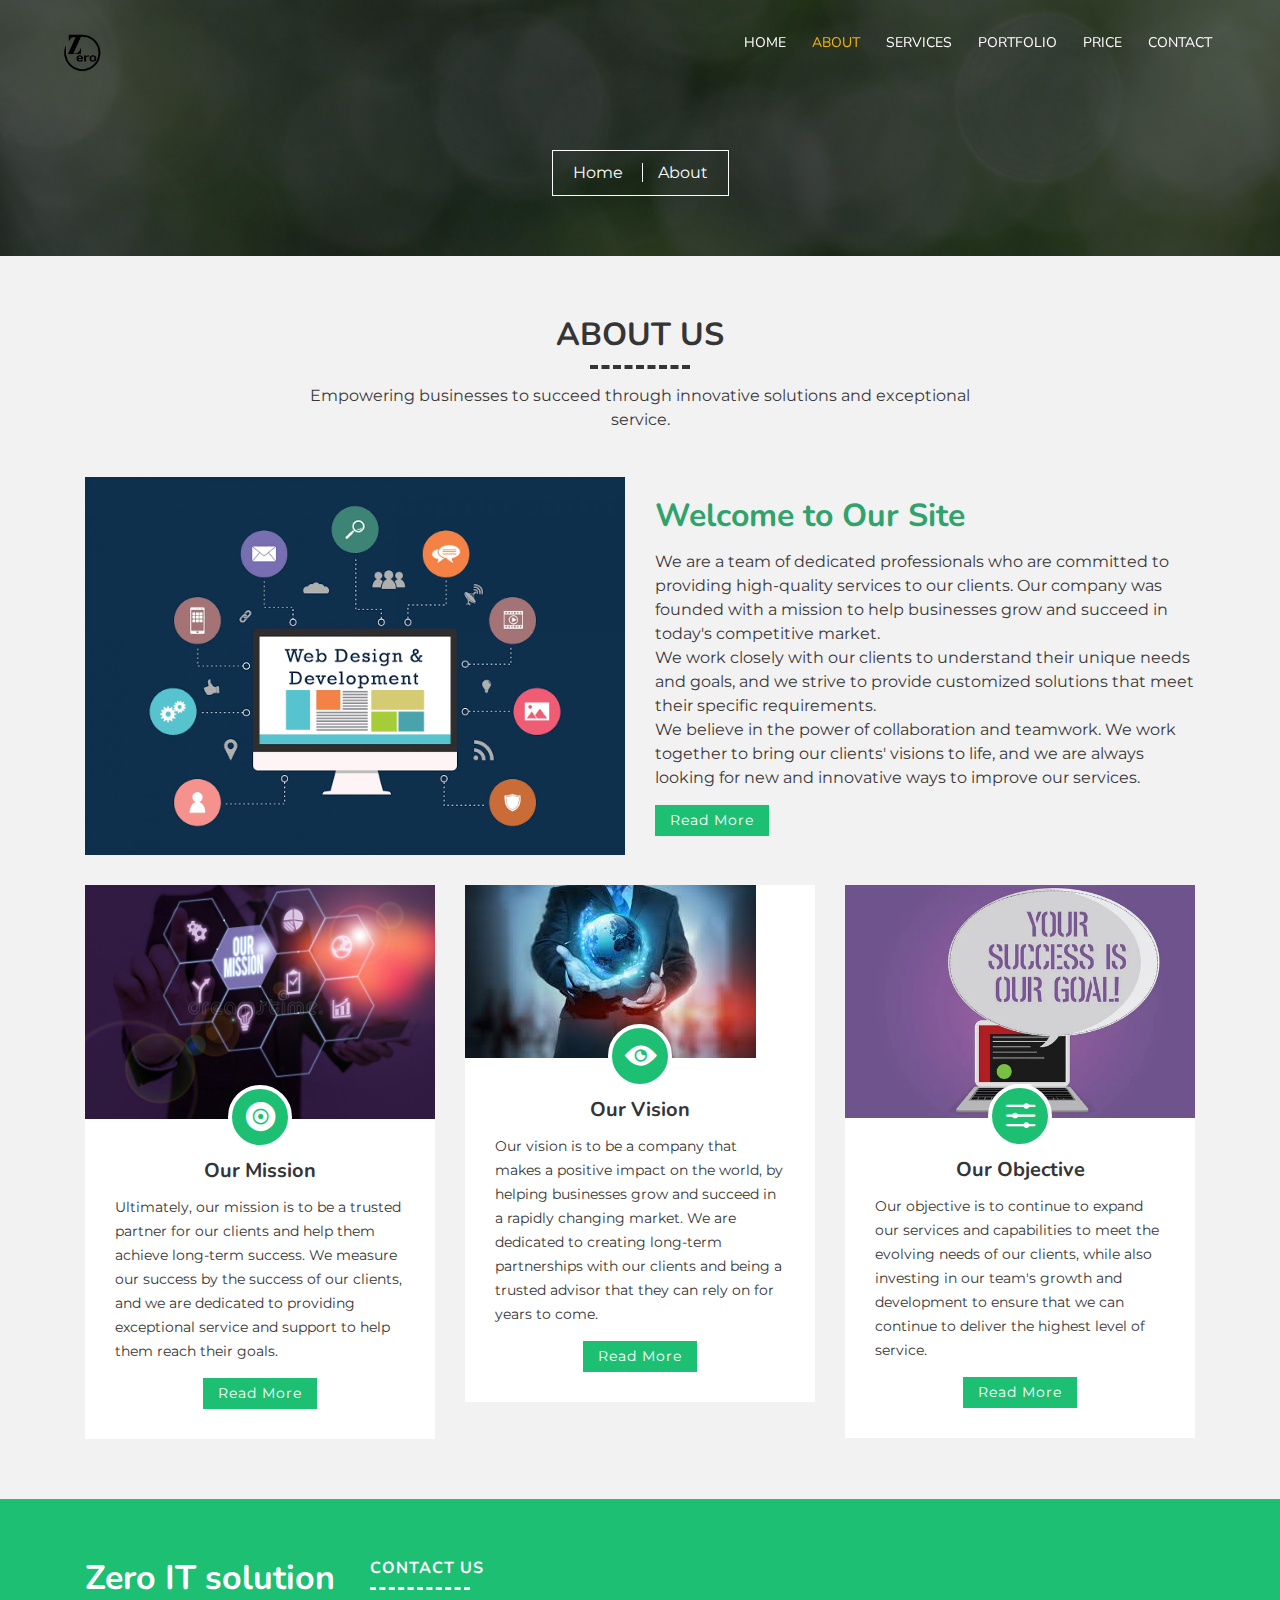
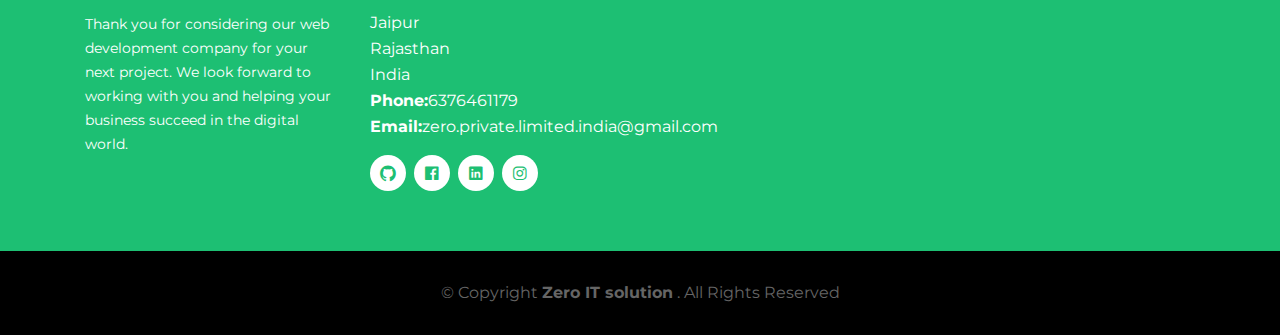
==== about.html @ 91c1c170 "Add files via upload" ====
<!DOCTYPE html>
<html lang="en">
    <head>
        <meta charset="utf-8">
        <title>Zero IT solution</title>
        <meta content="width=device-width, initial-scale=1.0" name="viewport">
        <meta content="" name="keywords">
        <meta content="" name="description">

        <!-- Favicons -->
        <link href="favicon.png" rel="icon">
       
        <!-- Google Fonts -->
        <link href="https://fonts.googleapis.com/css?family=Montserrat:200,300|Nunito:400,700&display=swap" rel="stylesheet">

        <!-- Bootstrap CSS File -->
        <link href="vendor/bootstrap/css/bootstrap.min.css" rel="stylesheet">

        <!-- Vendor CSS Files -->
        <link href="vendor/ionicons/css/ionicons.min.css" rel="stylesheet">
        <link href="vendor/owlcarousel/assets/owl.carousel.min.css" rel="stylesheet">
        <link href="vendor/lightbox/css/lightbox.min.css" rel="stylesheet">

        <!-- Main Stylesheet -->
        <link href="style.css" rel="stylesheet">
    </head>

    <body>
        <!-- Header Section Start -->
        <header class="header">
            <div class="container-1">
                <div class="logo pull-left">
                    <img src="logo.png" alt=""></a>
                    <!-- <a href="#"><img src="img/logo.png" alt="" title="" /></a>-->
                </div>

                <nav id="nav-menu-container">
                    <ul class="nav-menu">
                        <li><a href="index.html">Home</a></li>
                        <li class="menu-active"><a href="about.html">About</a></li>
                        <li><a href="service.html">Services</a></li>
                        <li><a href="portfolio.html">Portfolio</a></li>
                        <li><a href="price.html">Price</a></li>
                        <li><a href="contact.html">Contact</a></li>
                    </ul>
                </nav>
            </div>
        </header>
        <!-- Header Section End -->
        
        <!-- Banner Section Start-->
        <section class="banner">
            <div class="container">
                <div class="col-lg-12">
                    <div class="banner-nav">
                        <div class="banner-box">
                            <a href="index.html">Home </a>
                            <a href="about.html">About</a>
                        </div>
                    </div>
                </div>
            </div>
        </section>
        <!-- Banner Section End-->

        <!-- About Us Section Start-->
        <section class="about">
            <div class="container">
                <header class="section-header">
                    <h3>About Us</h3>
                    <p>
                        Empowering businesses to succeed through innovative solutions and exceptional service.
                    </p>
                </header>
    
                <div class="row align-items-center about-row">
                    <div class="col-md-6">
                        <img src="company.webp" alt="" class="img-fluid">
                    </div>
                    <div class="col-md-6">
                        <h2 class="title"><a href="#">Welcome to Our Site</a></h2>
                        <p>
                            We are a team of dedicated professionals who are committed to providing high-quality services to
                            our clients. Our company was founded with a mission to help businesses grow and succeed in
                            today's competitive market. <br>
                            We work closely with our clients to understand their unique needs and goals, and we strive to
                            provide customized solutions that meet their specific requirements. <br>
                            We believe in the power of collaboration and teamwork. We work together to bring our clients'
                            visions to life, and we are always looking for new and innovative ways to improve our services.
                        </p>
                        <div class="read-more">
                            <a href="about.html">Read More</a>
                        </div>
                    </div>
                </div>
    
                <div class="row about-cols">
                    <div class="col-md-4">
                        <div class="about-col">
                            <div class="img">
                                <img src="mission.jpg" alt="" class="img-fluid">
                                <div class="icon"><i class="ion-ios-disc"></i></div>
                            </div>
                            <h2 class="title"><a href="#">Our Mission</a></h2>
                            <p>
                                Ultimately, our mission is to be a trusted partner for our clients and help them achieve
                                long-term success. We measure our success by the success of our clients, and we are
                                dedicated to providing exceptional service and support to help them reach their goals.
                            </p>
                            <div class="read-more">
                                <a href="about.html">Read More</a>
                            </div>
                        </div>
                    </div>
    
                    <div class="col-md-4">
                        <div class="about-col">
                            <div class="img">
                                <img src="vision.jpeg" alt="" class="img-fluid">
                                <div class="icon"><i class="ion-ios-eye"></i></div>
                            </div>
                            <h2 class="title"><a href="#">Our Vision</a></h2>
                            <p>
                                Our vision is to be a company that makes a positive impact on the world, by helping
                                businesses grow and succeed in a rapidly changing market. We are dedicated to creating
                                long-term partnerships with our clients and being a trusted advisor that they can rely on
                                for years to come.
                            </p>
                            <div class="read-more">
                                <a href="about.html">Read More</a>
                            </div>
                        </div>
                    </div>
    
                    <div class="col-md-4">
                        <div class="about-col">
                            <div class="img">
                                <img src="objective.jpg" alt="" class="img-fluid">
                                <div class="icon"><i class="ion-ios-options"></i></div>
                            </div>
                            <h2 class="title"><a href="#">Our Objective</a></h2>
                            <p>
                                Our objective is to continue to expand our services and capabilities to meet the evolving
                                needs of our clients, while also investing in our team's growth and development to ensure
                                that we can continue to deliver the highest level of service.
                            </p>
                            <div class="read-more">
                                <a href="#">Read More</a>
                            </div>
                        </div>
                    </div>
                </div>
            </div>
        </section>
        <!-- About Us Section End -->

        <!-- Footer Start -->
        <footer class="footer">
            <div class="footer-top">
                <div class="container">
                    <div class="row">
                        <div class="col-lg-3 col-md-6 footer-info">
                            <h3>Zero IT solution</h3>
                            <p>
                                Thank you for considering our web development company for your next project. We look forward
                                to working with you and helping your business succeed in the digital world.
                            </p>
                        </div>
                        <div class="col-lg-3 col-md-6 footer-contact">
                            <h4>Contact Us</h4>
                            <p>
                                Jaipur<br>
                                Rajasthan<br>
                                India<br>
                                <strong>Phone:</strong>6376461179<br>
                                <strong>Email:</strong>zero.private.limited.india@gmail.com<br>
                            </p>
                            <div class="social-links">
                                <a href="https://github.com/"><i class="ion-logo-github"></i></a>
                                <a href="https://facebook.com/"><i class="ion-logo-facebook"></i></a>
                                <a href="https://linkedin.com/"><i class="ion-logo-linkedin"></i></a>
                                <a href="https://instagram.com/"><i class="ion-logo-instagram"></i></a>
                            </div>
                        </div>
                    </div>
                </div>
            </div>
    
            <div class="container">
                <div class="copyright">
                    &copy; Copyright <strong>Zero IT solution</strong> . All Rights Reserved
                </div>
            </div>
        </footer>
        <!-- Footer End -->

        <a href="#" class="back-to-top"><i class="ion-md-arrow-dropup"></i></a>

        <!-- Vendor JS Files -->
        <script src="vendor/jquery/jquery.min.js"></script>
        <script src="vendor/jquery/jquery-migrate.min.js"></script>
        <script src="vendor/bootstrap/js/bootstrap.bundle.min.js"></script>
        <script src="vendor/easing/easing.min.js"></script>
        <script src="vendor/superfish/hoverIntent.js"></script>
        <script src="vendor/superfish/superfish.min.js"></script>
        <script src="vendor/waypoints/waypoints.min.js"></script>
        <script src="vendor/touchSwipe/jquery.touchSwipe.min.js"></script>
        <script src="vendor/counterup/counterup.min.js"></script>
        <script src="vendor/owlcarousel/owl.carousel.min.js"></script>
        <script src="vendor/isotope/isotope.pkgd.min.js"></script>
        <script src="vendor/lightbox/js/lightbox.min.js"></script>

        <!-- Main Javascript File -->
        <script src="main.js"></script>

    </body>
</html>
---- style.css ----
/* ------------------ General CSS ------------------ */
body {
    color: #656565;
    font-family: 'Montserrat', sans-serif;
    background: #ffffff;
}

a {
    color: #30a36d;
    transition: 0.3s;
}

a:hover,
a:active,
a:focus {
    color: #353535;
    outline: none;
    text-decoration: none;
}

p {
    color: #3a3838;
    padding: 0;
    margin: 0 0 15px 0;
}

h1,
h2,
h3,
h4,
h5,
h6 {
    font-family: 'Nunito', sans-serif;
    font-weight: 700;
    color: #353535;
    margin: 0 0 15px 0;
    padding: 0;
}

h4,
h5,
h6 {
    font-weight: 400;
}

/* ------------------ Back to Top ------------------ */
.back-to-top {
    position: fixed;
    display: none;
    background: #3eb38a;
    color: #ffffff;
    width: 45px;
    height: 45px;
    text-align: center;
    line-height: 1;
    font-size: 44px;
    right: 15px;
    bottom: 15px;
    transition: background 0.3s;
    z-index: 9;
}

.back-to-top i {
    color: #ffffff;
}


/* ------------------ Header CSS ------------------- */
.header {
    padding: 30px 0;
    height: 92px;
    position: fixed;
    left: 0;
    top: 0;
    right: 0;
    transition: all 0.3s;
    z-index: 997;
}

.header.header-scrolled {
    background: rgba(32, 211, 137, 0.9);
    padding: 20px 0;
    height: 72px;
    transition: all 0.3s;
}

.header .logo {
    float: left;
}
.header img{
    height: 45px;
}
.header .logo h1 {
    font-size: 34px;
    margin: 0;
    line-height: 1;
    letter-spacing: 5px;
}

.header .logo h1 a:hover {
    color: #ffffff;
}

.header .logo img {
    padding: 0;
    margin: 0;
    max-height: 100%;
}


/* ----------------- Intro Section ----------------- */
/* ================================================= */

.slider {
    display: table;
    width: 100%;
    height: 100vh;
    background: #000;
}

.slider .carousel-item {
    width: 100%;
    height: 100vh;
    background-size: cover;
    background-position: center;
    background-repeat: no-repeat;
}

.slider .carousel-item::before {
    content: '';
    background-color: rgba(0, 0, 0, 0.7);
    position: absolute;
    height: 100%;
    width: 100%;
    top: 0;
    right: 0;
    left: 0;
    bottom: 0;
}

.slider .carousel-container {
    display: -webkit-box;
    display: -webkit-flex;
    display: -ms-flexbox;
    display: flex;
    -webkit-box-pack: center;
    -webkit-justify-content: center;
    -ms-flex-pack: center;
    justify-content: center;
    -webkit-box-align: center;
    -webkit-align-items: center;
    -ms-flex-align: center;
    align-items: center;
    position: absolute;
    bottom: 0;
    top: 0;
    left: 0;
    right: 0;
}

.slider .carousel-background img {
    max-width: 100%;
}

.slider .carousel-content {
    text-align: center;
}

.slider h2 {
    color: #ffffff;
    margin-bottom: 30px;
    font-size: 64px;
    font-weight: 800;
    letter-spacing: 1px;
}

.slider p {
    width: 80%;
    margin: 0 auto 30px auto;
    color: #ffffff;
}

.slider .carousel-fade {
    overflow: hidden;
}

.slider .carousel-fade .carousel-inner .carousel-item {
    transition-property: opacity;
}

.slider .carousel-fade .carousel-inner .carousel-item,
.slider .carousel-fade .carousel-inner .active.carousel-item-left,
.slider .carousel-fade .carousel-inner .active.carousel-item-right {
    opacity: 0;
}

.slider .carousel-fade .carousel-inner .active,
.slider .carousel-fade .carousel-inner .carousel-item-next.carousel-item-left,
.slider .carousel-fade .carousel-inner .carousel-item-prev.carousel-item-right {
    opacity: 1;
    transition: 0.01s;
}

.slider .carousel-fade .carousel-inner .carousel-item-next,
.slider .carousel-fade .carousel-inner .carousel-item-prev,
.slider .carousel-fade .carousel-inner .active.carousel-item-left,
.slider .carousel-fade .carousel-inner .active.carousel-item-right {
    left: 0;
    -webkit-transform: translate3d(0, 0, 0);
    transform: translate3d(0, 0, 0);
}

.slider .carousel-control-prev,
.slider .carousel-control-next {
    width: 10%;
}

.slider .carousel-control-next-icon,
.slider .carousel-control-prev-icon {
    background: none;
    font-size: 32px;
    line-height: 1;
}

.slider .carousel-indicators li {
    cursor: pointer;
}

.slider .btn-get-started {
    display: inline-block;
    padding: 10px 30px;
    transition: 0.3s;
    background: #1dbf73;
    color: #ffffff;
    font-family: 'Nunito', sans-serif;
    font-weight: 700;
    font-size: 18px;
    letter-spacing: 1px;
    text-transform: uppercase;
}

.slider .btn-get-started:hover {
    background: #ffffff;
    color: #1dbf73;
}



/* ------------------ Menu Style ------------------- */
#nav-menu-container {
    float: right;
    margin: 0;
}

.nav-menu,
.nav-menu * {
    margin: 0;
    padding: 0;
    list-style: none;
}

.nav-menu ul {
    position: absolute;
    display: none;
    top: 100%;
    left: 0;
    z-index: 99;
}

.nav-menu li {
    position: relative;
    white-space: nowrap;
}

.nav-menu > li {
    float: left;
}

.nav-menu li:hover > ul,
.nav-menu li.sfHover > ul {
    display: block;
}

.nav-menu ul ul {
    top: 0;
    left: 100%;
}

.nav-menu ul li {
    min-width: 180px;
}

.nav-menu a {
    display: inline-block;
    padding: 0 8px 10px 8px;
    color: #ffffff;
    font-family: 'Nunito', sans-serif;
    font-weight: 400;
    font-size: 14px;
    text-transform: uppercase;
    outline: none;
    text-decoration: none;
}

.nav-menu li:hover > a,
.nav-menu > .menu-active > a {
    color: #f1b510;
}

.nav-menu > li {
    margin-left: 10px;
}

.nav-menu ul {
    margin: 4px 0 0 0;
    padding: 10px;
    box-shadow: 0px 0px 5px rgba(0, 0, 0, 0.25);
    background: #ffffff;
}

.nav-menu ul li {
    transition: 0.3s;
}

.nav-menu ul li a {
    padding: 5px 10px;
    color: #353535;
    transition: 0.3s;
    display: block;
    font-size: 14px;
    text-transform: none;
}

.nav-menu ul li:hover > a {
    color: #1dbf73;
}

.nav-menu ul ul {
    margin: 0;
}

#mobile-nav-toggle {
    position: fixed;
    right: 0;
    top: 0;
    z-index: 999;
    margin: 20px 20px 0 0;
    border: 0;
    background: none;
    font-size: 24px;
    display: none;
    transition: all 0.4s;
    outline: none;
    cursor: pointer;
}

#mobile-nav-toggle i {
    color: #ffffff;
}

#mobile-nav {
    position: fixed;
    top: 0;
    padding-top: 18px;
    bottom: 0;
    z-index: 999;
    background: rgba(0, 0, 0, 0.8);
    left: -260px;
    width: 260px;
    overflow-y: auto;
    transition: 0.4s;
}

#mobile-nav ul {
    padding: 0;
    margin: 0;
    list-style: none;
}

#mobile-nav ul li {
    position: relative;
}

#mobile-nav ul li a {
    color: #ffffff;
    font-size: 13px;
    text-transform: uppercase;
    overflow: hidden;
    padding: 10px 22px 10px 15px;
    position: relative;
    text-decoration: none;
    width: 100%;
    display: block;
    outline: none;
}

#mobile-nav ul li a:hover {
    color: #1dbf73;
}

#mobile-nav ul li li {
    padding-left: 30px;
}

#mobile-nav ul li.menu-active a {
    color: #1dbf73;
}

#mobile-nav ul .menu-has-children i {
    position: absolute;
    top: -5px;
    right: 0;
    z-index: 99;
    padding: 15px;
    cursor: pointer;
    color: #ffffff;
}

#mobile-nav ul .menu-has-children i.ion-md-arrow-dropup {
    color: #1dbf73;
}

#mobile-nav ul .menu-has-children i.dicon {
    display: none;
}

#mobile-nav ul .menu-has-children li a {
    text-transform: none;
}

#mobile-nav ul .menu-item-active {
    color: #1dbf73;
}

#mobile-body-overly {
    width: 100%;
    height: 100%;
    z-index: 997;
    top: 0;
    left: 0;
    position: fixed;
    background: rgba(0, 0, 0, 0.7);
    display: none;
}

body.mobile-nav-active {
    overflow: hidden;
}

body.mobile-nav-active #mobile-nav {
    left: 0;
}

body.mobile-nav-active #mobile-nav-toggle {
    color: #ffffff;
}



/* ---------------- Banner Section ----------------- */
.banner {
    background: url("banner.jpg") center top no-repeat;
    background-size: cover;
    padding: 150px 0 60px 0;
    position: relative;
}

.banner::before {
    content: '';
    position: absolute;
    left: 0;
    right: 0;
    top: 0;
    bottom: 0;
    background: rgba(000, 000, 000, 0.6);
    z-index: 9;
}

.banner .container {
    position: relative;
    z-index: 10;
}

.banner .banner-nav {
    text-align: center;
}

.banner .banner-box {
    display: inline-block;
    padding: 10px 20px;
    border: 1px solid #ffffff;
}

.banner .banner-box a {
    color: #ffffff;
}

.banner .banner-box a:hover {
    color: #1dbf73;
}

.banner .banner-box a:first-child {
    padding-right: 15px;
    border-right: 1px solid #ffffff;
}

.banner .banner-box a:last-child {
    padding-left: 15px;
}


/* ------------- Section Header Style -------------- */
.section-header {
    position: relative;
    max-width: 700px;
    margin: 0 auto;
}

.section-header h3 {
    font-size: 32px;
    text-transform: uppercase;
    text-align: center;
    position: relative;
    padding-bottom: 15px;
}

.section-header h3::before {
    content: '';
    position: absolute;
    display: block;
    width: 100px;
    height: 0;
    border-bottom: 4px dashed #353535;
    bottom: 0;
    left: calc(50% - 50px);
}

.section-header p {
    text-align: center;
    padding-bottom: 30px;
}


/* ---------------- About Us Style ----------------- */
.about {
    position: relative;
    padding: 60px 0 40px 0;
    background: #f2f2f2;
}

.about .about-row {
    margin-bottom: 30px;
}

.about .about-col {
    background: #ffffff;
    margin-bottom: 20px;
}

.about .about-col:hover {
    box-shadow: 0px 2px 10px #dddddd;
}

.about .about-col .img {
    position: relative;
}

.about .about-col .icon {
    width: 64px;
    height: 64px;
    padding-top: 10px;
    padding-left: 1px;
    text-align: center;
    position: absolute;
    background-color: #1dbf73;
    border-radius: 50%;
    text-align: center;
    border: 4px solid #ffffff;
    left: calc( 50% - 32px);
    bottom: -30px;
    transition: 0.3s;
}

.about .about-col i {
    font-size: 36px;
    line-height: 1;
    color: #ffffff;
    transition: 0.3s;
}

.about .about-col:hover .icon {
    background-color: #ffffff;
}

.about .about-col:hover i {
    color: #1dbf73;
}

.about .about-col h2 {
    color: #353535;
    text-align: center;
    font-weight: 700;
    font-size: 20px;
    padding: 0;
    margin: 40px 0 12px 0;
}

.about .about-col h2 a {
    color: #353535;
}

.about .about-col h2 a:hover {
    color: #1dbf73;
}

.about .about-col p {
    font-size: 14px;
    font-weight: 400;
    line-height: 24px;
    color: #353535;
    margin-bottom: 0;
    padding: 0 30px;
}

.about .read-more {
    width: 100%;
    text-align: center;
}

.about .read-more a {
    font-size: 14px;
    letter-spacing: 1px;
    display: inline-block;
    padding: 5px 15px;
    transition: 0.3s;
    margin: 15px 30px 30px 30px;
    color: #ffffff;
    background: #1dbf73;
}

.about .about-col:hover .read-more a,
.about .read-more a:hover {
    background: #353535;
    color: #ffffff;
}

.about .about-row .read-more {
    text-align: left;
}

.about .about-row .read-more a {
    margin: 0;
}


/* ---------------- Services Style ----------------- */
.services {
    background: #ffffff;
    padding: 60px 0 60px 0;
    text-align: center;
}

.services .section-header p {
    margin:0;
    padding: 0;
}

.single-service {
    position: relative;
    text-align: center;
    color: #353535;
    font-weight: 400;
    margin:30px 0 0;
    transition: all 0.3s;
}

.single-service i {
    font-size: 64px;
    color: #1dbf73;
}

.single-service h4,
.single-service h4 a {
    font-size: 18px;
    font-weight: 700;
    line-height: 24px;
    text-transform: capitalize;
    color: #353535;
}

.single-service p {
    margin: 0;
}


/* ------------ Call To Action Section ------------- */
.call-to-action {
    position: relative;
    padding: 60px 0;
    background: #1dbf73;
}

.call-to-action .container {
    max-width: 700px;
}

.call-to-action h3 {
    color: #ffffff;
}

.call-to-action h3::before {
    border-color: #ffffff;
}

.call-to-action p {
    color: #ffffff;
    margin: 0;
}

.call-to-action .cta-btn {
    display: inline-block;
    margin-top: 10px;
    padding: 8px 28px;
    color: #1dbf73;
    font-weight: 500;
    font-size: 16px;
    letter-spacing: 1px;
    text-transform: uppercase;
    background: #ffffff;
    transition: 0.3s;
}

.call-to-action .cta-btn:hover {
    color: #ffffff;
    background: #353535;
}


/* ----------------- Pricing Style ----------------- */
.pricing {
    background: #f2f2f2;
    padding: 60px 0;
}

.pricing .section-header p {
    margin-bottom: 50px;
}

.pricing .price-content {
    position: relative;
    background: #ffffff;
    text-align: center;
}

.pricing .price-content:hover {
    box-shadow: 0 0 10px #dddddd;
}

.pricing .price-plan {
    display: block;
    background: #353535;
    margin: 0 0 30px;
    padding: 15px 0 20px;
}

.pricing .price-title {
    display: block;
    color: #ffffff;
    font-size: 30px;
    letter-spacing: 1px;
    padding: 0 15px 0;
    margin-bottom: 0;
}

.pricing .price-amount {
    display: block;
    color: #ffffff;
    font-size: 48px;
    padding: 0 10px 0;
    text-transform: uppercase;
}

.pricing .price-amount span {
    color: #ffffff;
    font-size: 24px;
}

.pricing .price-date {
    color: #ffffff;
    font-size: 12px;
    margin-top: 5px;
    text-transform: uppercase;
    margin-bottom:0;
}

.pricing .price-details {
    font-size: 16px;
    list-style: none;
    text-align: left;
}

.pricing .price-details li {
    padding: 5px 0;
}

.pricing .price-details li i.ion-md-checkmark {
    color: #1dbf73;
    margin-right: 5px;
}

.pricing .price-details li i.ion-md-close {
    color: #ea4335;
    margin-right: 7px;
}

.pricing .btn {
    color: #ffffff;
    padding: 10px 30px;
    text-transform: uppercase;
    border: none;
    border-radius: 0;
}

.pricing .price-btn {
    margin-top: 10px;
    margin-bottom: 30px;
    background: #353535;
    color: #ffffff;
}

.pricing .price-btn:hover {
    background: #1dbf73;
}

.pricing .features-price-btn {
    background: #1dbf73;
}

.pricing .features-price-btn:hover {
    background: #353535;
}

.pricing .features-price {
    margin-top: -30px;
}

.pricing .features-price .price-plan {
    background: #1dbf73;
}

.pricing .features-price .price-plan p{
    color:#FFFFFF;
}

.pricing .features-price .price-plan .price-amount, 
.pricing .features-price .price-plan .price-amount span {
    color: #ffffff;
}

.pricing .features-price .price-plan .price-title {
    color:#ffffff;
}

@media (max-width: 767.98px) {
    .pricing .price-content {
        margin-bottom: 30px;
    }
    
    .pricing .features-price {
        margin-top: 0;
    }
}



/* ---------------- Our Skills Style --------------- */
.skills {
    position: relative;
    padding: 60px 0;
}

.skills .progress {
    height: 30px;
    margin-bottom: 15px;
    border-radius: 0;
}

.skills .progress .skill {
    line-height: 35px;
    padding: 0;
    margin: 0 0 0 20px;
    text-transform: uppercase;
}

.skills .progress .skill .val {
    float: right;
    font-style: normal;
    margin: 0 20px 0 0;
}

.skills .progress-bar {
    width: 1px;
    text-align: left;
    transition: .9s;
}

.skills .counters h2 {
    margin: 30px 0 0 0;
    font-size: 60px;
    display: block;
    color: #1dbf73;
}

.skills .counters p {
    padding: 0;
    margin: 0;
    font-size: 18px;
    color: #353535;
}


/* ----------------- Portfolio Style --------------- */
.portfolio {
    position: relative;
    padding: 60px 0 45px 0;
    background: #f2f2f2;
}

.portfolio #portfolio-flters {
    padding: 0;
    margin: 0 0 16px 0;
    list-style: none;
    text-align: center;
    font-size: 0;
}

.portfolio #portfolio-flters li {
    display: inline-block;
    margin: 0;
    padding: 10px 20px;
    font-size: 12px;
    line-height: 20px;
    color: #ffffff;
    text-transform: uppercase;
    background: #353535;
    margin-bottom: 4px;
    transition: all 0.3s;
    cursor: pointer;
}

.portfolio #portfolio-flters li:hover,
.portfolio #portfolio-flters li.filter-active {
    background: #1dbf73;
    color: #ffffff;
}

.portfolio #portfolio-flters li:last-child {
    margin-right: 0;
}

.portfolio .portfolio-wrap {
    margin-top: 10px;
}

.portfolio .portfolio-wrap:hover {
    box-shadow: 0px 0px 10px #666666;
}

.portfolio .portfolio-item {
    position: relative;
    height: 260px;
    overflow: hidden;
}

.portfolio .portfolio-item figure {
    background: #000;
    overflow: hidden;
    height: 230px;
    position: relative;
    border-radius: 0;
    margin: 0;
}

.portfolio .portfolio-item figure img {
    opacity: 0.6;
    transition: 0.3s;
}

.portfolio .portfolio-item figure:hover img {
    opacity: 0.3;
    transition: 0.3s;
}

.portfolio .portfolio-item figure .link-preview,
.portfolio .portfolio-item figure .link-details {
    position: absolute;
    display: inline-block;
    padding: 7px 0;
    line-height: 1;
    text-align: center;
    width: 60px;
    height: 36px;
    background: #1dbf73;
    border-radius: 20px;
    transition: 0.3s;
    opacity: 0;
}

.portfolio .portfolio-item figure .link-preview i,
.portfolio .portfolio-item figure .link-details i {
    font-size: 22px;
    color: #ffffff;
}

.portfolio .portfolio-item figure .link-preview:hover,
.portfolio .portfolio-item figure .link-details:hover {
    background: #ffffff;
}

.portfolio .portfolio-item figure .link-preview:hover i,
.portfolio .portfolio-item figure .link-details:hover i {
    color: #353535;
}

.portfolio .portfolio-item figure .link-preview {
    left: calc(50% - 65px);
    top: calc(50% - 18px);
}

.portfolio .portfolio-item figure .link-details {
    right: calc(50% - 65px);
    top: calc(50% - 18px);
}

.portfolio .portfolio-item figure:hover .link-preview {
    opacity: 1;
}

.portfolio .portfolio-item figure:hover .link-details {
    opacity: 1;
}

.portfolio .portfolio-item .portfolio-info {
    position: absolute;
    top: calc(50% - 30px);
    left: 15px;
    right: 15px;
    text-align: center;
    z-index: 1;
}

.portfolio .portfolio-wrap:hover .portfolio-info {
    z-index: -1;
}

.portfolio .portfolio-item .portfolio-info h4 {
    color: #ffffff;
    font-size: 18px;
    font-weight: 700;
    line-height: 1px;
    margin-bottom: 18px;
    padding-bottom: 0;
}

.portfolio .portfolio-item .portfolio-info p {
    padding: 0;
    margin: 0;
    color: #ffffff;
    font-size: 13px;
    text-transform: uppercase;
}


/* ------------------- Team Style ------------------ */
.team {
    padding: 60px 0;
}

.team .section-header {
    margin-bottom: 15px;
}

.team .card {
    position: relative;
    border: none;
    border-radius: 0;
    overflow: hidden;
    transition: 0.3s;
}

.team .card:hover {
    box-shadow: 0px 0px 10px #999999;
}

.team .card img {
    width: 100%;
}

.team .card-title-wrap {
    padding: 15px 25px;
    position: relative;
    background-color: #f2f2f2;
}

.team .card:hover .card-title-wrap {
    background: #1dbf73;
}

.team .card-title-wrap .card-title,
.team .card-title-wrap .card-text {
    display: block;
    margin: 0;
}

.team .card-title-wrap .card-title {
    text-align: center;
    font-size: 18px;
    color: #353535;
}

.team .card-title-wrap .card-text {
    text-align: center;
    font-size: 14px;
    color: #666666;
}

.team .card:hover .card-title-wrap .card-title,
.team .card:hover .card-title-wrap .card-text {
    color: #ffffff;
}

.team .card .social-nav {
    position: relative;
    text-align: center;
}

.team .card .social-nav a {
    display: inline-block;
    color: #353535;
    font-size: 18px;
    margin: 5px;
}

.team .card:hover .social-nav a {
    color: #ffffff;
}



/* ----------------- Contact Style ----------------- */
.contact {
    position: relative;
    padding: 60px 0;
    background: #f2f2f2;
}

.contact .container {
    max-width: 900px;
}

.contact .contact-info {
    margin-bottom: 30px;
    text-align: center;
}

.contact .contact-address,
.contact .contact-phone,
.contact .contact-email {
    background: #ffffff;
    padding: 15px 30px 25px 30px;
    text-align: center;
    color: #353535;
}

.contact .contact-address:hover,
.contact .contact-phone:hover,
.contact .contact-email:hover {
    box-shadow: 0 0 10px #dddddd;
}

.contact .contact-info i {
    font-size: 48px;
    display: inline-block;
    color: #1dbf73;
}

.contact .contact-info address,
.contact .contact-info p {
    margin-bottom: 0;
    font-size: 13px;
    color: #353535;
}

.contact .contact-info h3 {
    font-size: 14px;
    margin-bottom: 5px;
    text-transform: uppercase;
    color: #353535;
}

.contact .contact-info a {
    color: #353535;
}

.contact .contact-info a:hover {
    color: #1dbf73;
}

.contact .map {
    position: relative;
    background: #ffffff;
}

.contact .map:hover {
    box-shadow: 0 0 10px #cccccc;
}

.contact .map iframe {
    width: 100%;
    height: 380px;
    margin-bottom: -7px;
}

.contact .form {
    background: #ffffff;
    padding: 30px;
    color: #353535;
}

.contact .form:hover {
    box-shadow: 0 0 10px #dddddd;
}

.contact .form input,
.contact .form textarea {
    padding: 10px 14px;
    border-radius: 0;
    box-shadow: none;
    font-size: 15px;
}

.contact .form input:focus,
.contact .form textarea:focus {
    border-color: #1dbf73;
}

.contact .form button[type="submit"] {
    background: #1dbf73;
    border: 0;
    padding: 10px 30px;
    color: #ffffff;
    transition: 0.4s;
    cursor: pointer;
}

.contact .form button[type="submit"]:hover {
    background: #353535;
}


/* ----------------- Footer Style ------------------ */
.footer {
    position: relative;
    padding: 0 0 30px 0;
    background: #000000;
}

.footer .footer-top {
    background: #1dbf73;
    padding: 60px 0 30px 0;
}

.footer .footer-top .footer-info,
.footer .footer-top .footer-links,
.footer .footer-top .footer-contact,
.footer .footer-top .footer-newsletter {
    margin-bottom: 30px;
}

.footer .footer-top .footer-info h3 {
    font-size: 34px;
    padding: 2px 0 2px 0px;
    line-height: 1;
    color: #ffffff;
}

.footer .footer-top .footer-info p {
    font-size: 14px;
    line-height: 24px;
    color: #ffffff;
}

.footer .footer-top .social-links a {
    font-size: 18px;
    display: inline-block;
    background: #ffffff;
    color: #1dbf73;
    line-height: 1;
    padding: 9px 0;
    margin-right: 4px;
    border-radius: 50%;
    text-align: center;
    width: 36px;
    height: 36px;
    transition: 0.3s;
}

.footer .footer-top .social-links a:hover {
    background: #353535;
    color: #ffffff;
}

.footer .footer-top h4 {
    font-size: 16px;
    font-weight: 700;
    color: #ffffff;
    text-transform: uppercase;
    position: relative;
    padding-bottom: 12px;
    margin-bottom: 20px;
    letter-spacing: 1px;
}

.footer .footer-top h4::before {
    content: '';
    position: absolute;
    left: 0;
    bottom: 0;
    height: 0;
    width: 100px;
    border-bottom: 3px dashed #ffffff;
}

.footer .footer-top .footer-links ul {
    list-style: none;
    padding: 0;
    margin: 0;
}

.footer .footer-top .footer-links ul i {
    padding-right: 8px;
    color: #ffffff;
    font-size: 16px;
}

.footer .footer-top .footer-links ul li {
    border-bottom: 1px solid #ffffff;
    padding: 7px 0;
}

.footer .footer-top .footer-links ul li:first-child {
    padding-top: 0;
}

.footer .footer-top .footer-links ul a {
    font-size: 14px;
    color: #ffffff;
}

.footer .footer-top .footer-links ul a:hover {
    color: #353535;
}

.footer .footer-top .footer-contact p {
    color: #ffffff;
    line-height: 26px;
}

.footer .footer-top .footer-newsletter input[type="email"] {
    border: 0;
    padding: 6px 8px;
    width: 60%;
}

.footer .footer-top .footer-newsletter input[type="submit"] {
    border: 0;
    width: 40%;
    padding: 6px 0;
    text-align: center;
    color: #ffffff;
    background: #353535;
    transition: 0.3s;
    cursor: pointer;
}

.footer .footer-top .footer-newsletter input[type="submit"]:hover {
    background: #000000;
}

.footer .footer-top .footer-newsletter p {
    color: #ffffff;
    font-size: 14px;
}

.footer .copyright {
    text-align: center;
    padding-top: 30px;
}


/* ---------------- Responsive Design -------------- */
@media (min-width: 1024px) {
    .header .logo {
        padding-left: 60px;
    }

    .slider p {
        width: 60%;
    }

    .slider .carousel-control-prev,
    .slider .carousel-control-next {
        width: 5%;
    }

    #nav-menu-container {
        padding-right: 60px;
    }
}

@media (max-width: 768px) {
    .back-to-top {
        bottom: 15px;
    }

    .header .logo h1 {
        font-size: 28px;
    }

    .header .logo img {
        max-height: 40px;
    }

    .slider h2 {
        font-size: 28px;
    }

    #nav-menu-container {
        display: none;
    }

    #mobile-nav-toggle {
        display: inline;
    }
}

@media (max-width: 61.9em) {
    .team .team-over {
        padding-top: 20px;
    }
    .team .card .social-nav {
        margin-bottom: 15px;
        padding: 0;
    }
}
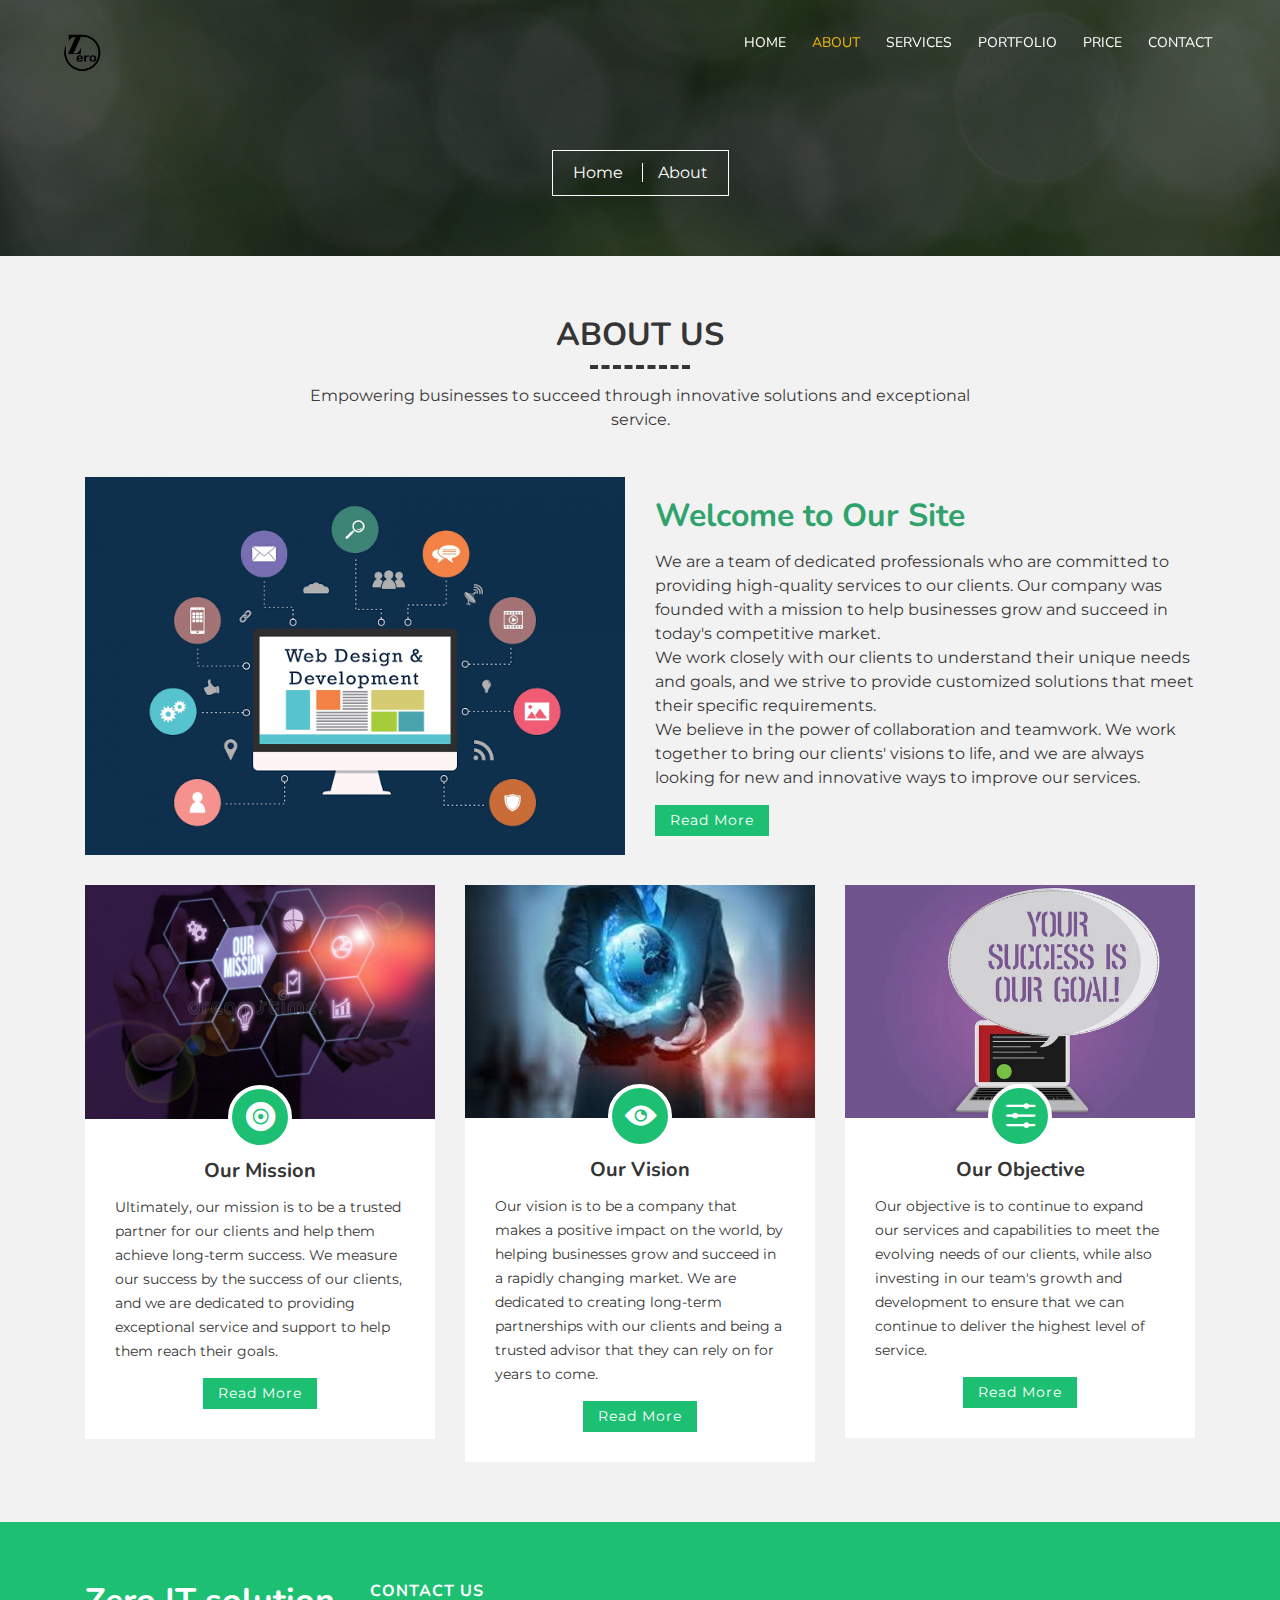
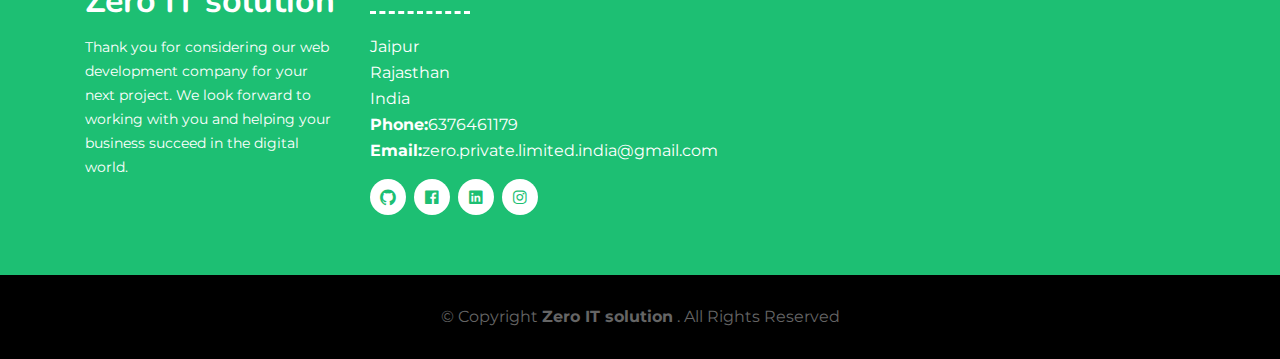
==== commit 01ad50eb: "Update about.html" ====
--- a/about.html
+++ b/about.html
@@ -116,7 +116,7 @@
                     <div class="col-md-4">
                         <div class="about-col">
                             <div class="img">
-                                <img src="vision.jpeg" alt="" class="img-fluid">
+                                <img src="vision.jpg" alt="" class="img-fluid">
                                 <div class="icon"><i class="ion-ios-eye"></i></div>
                             </div>
                             <h2 class="title"><a href="#">Our Vision</a></h2>
